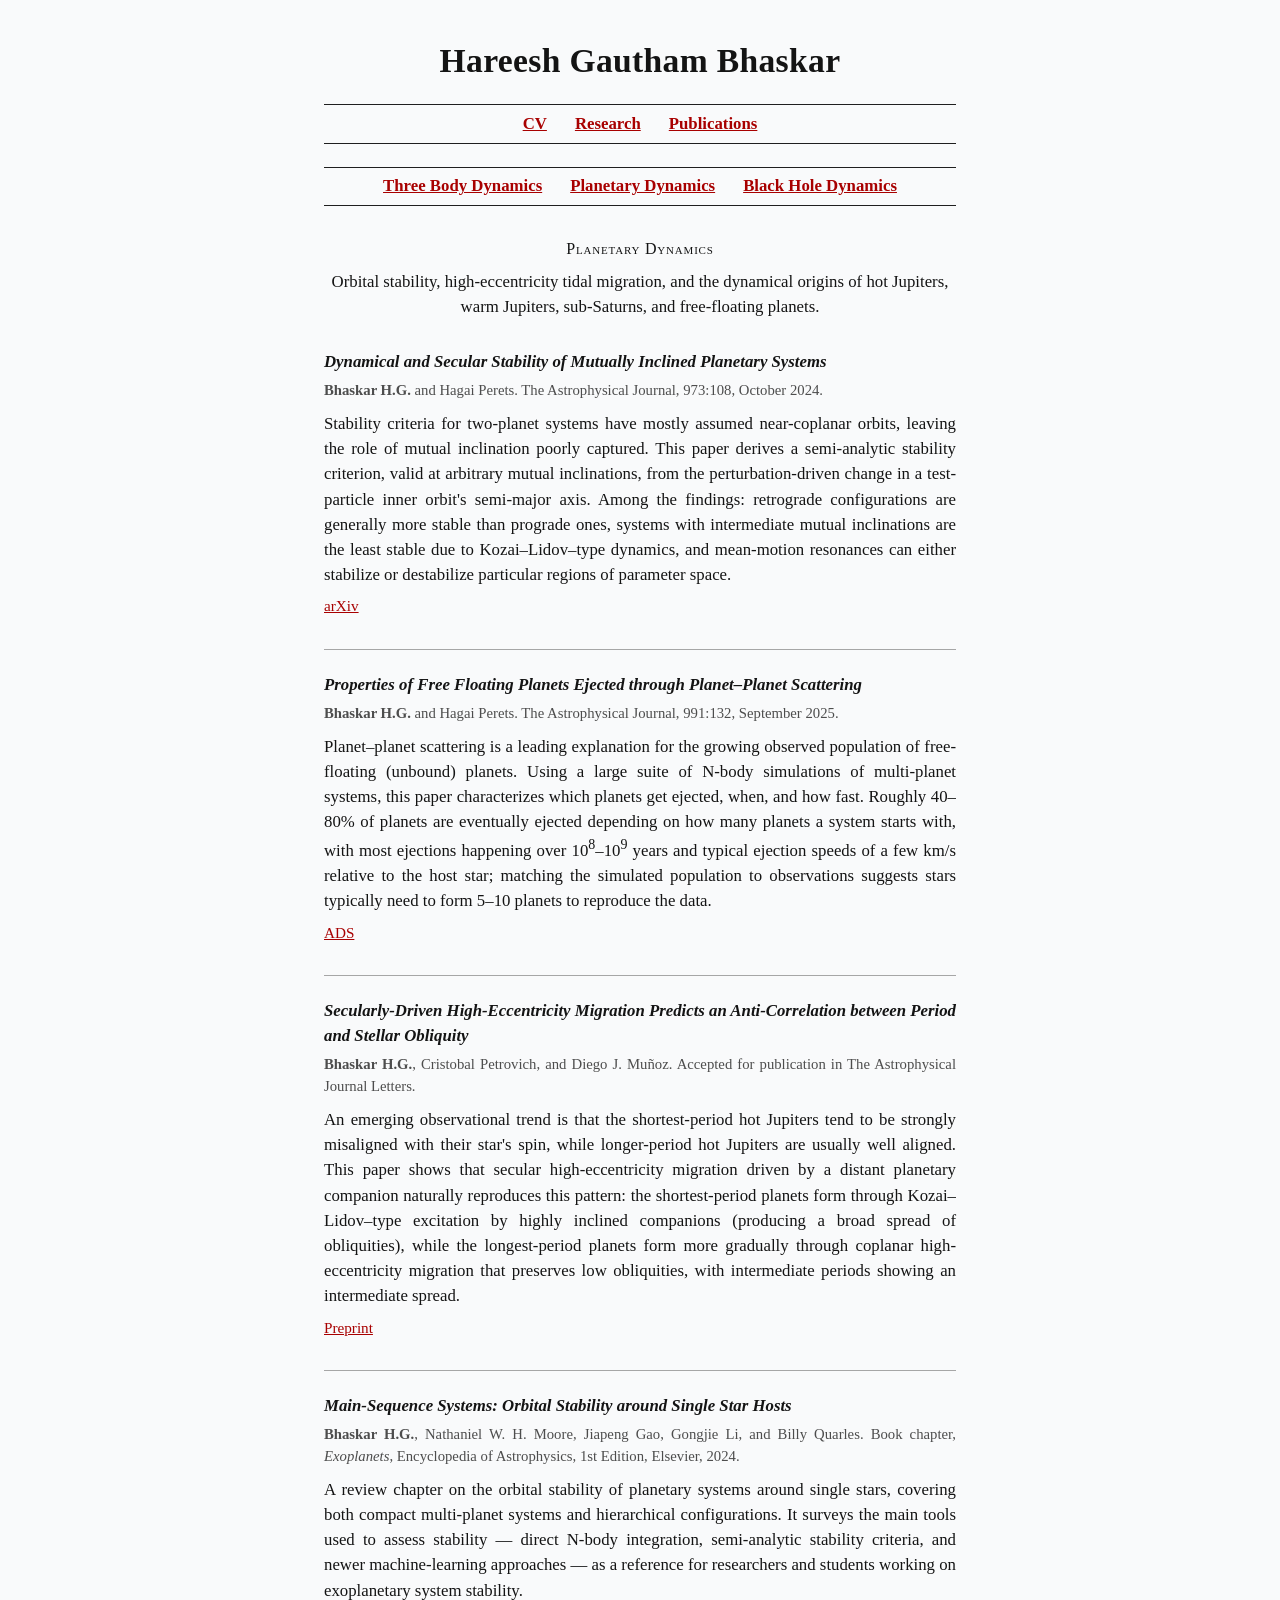
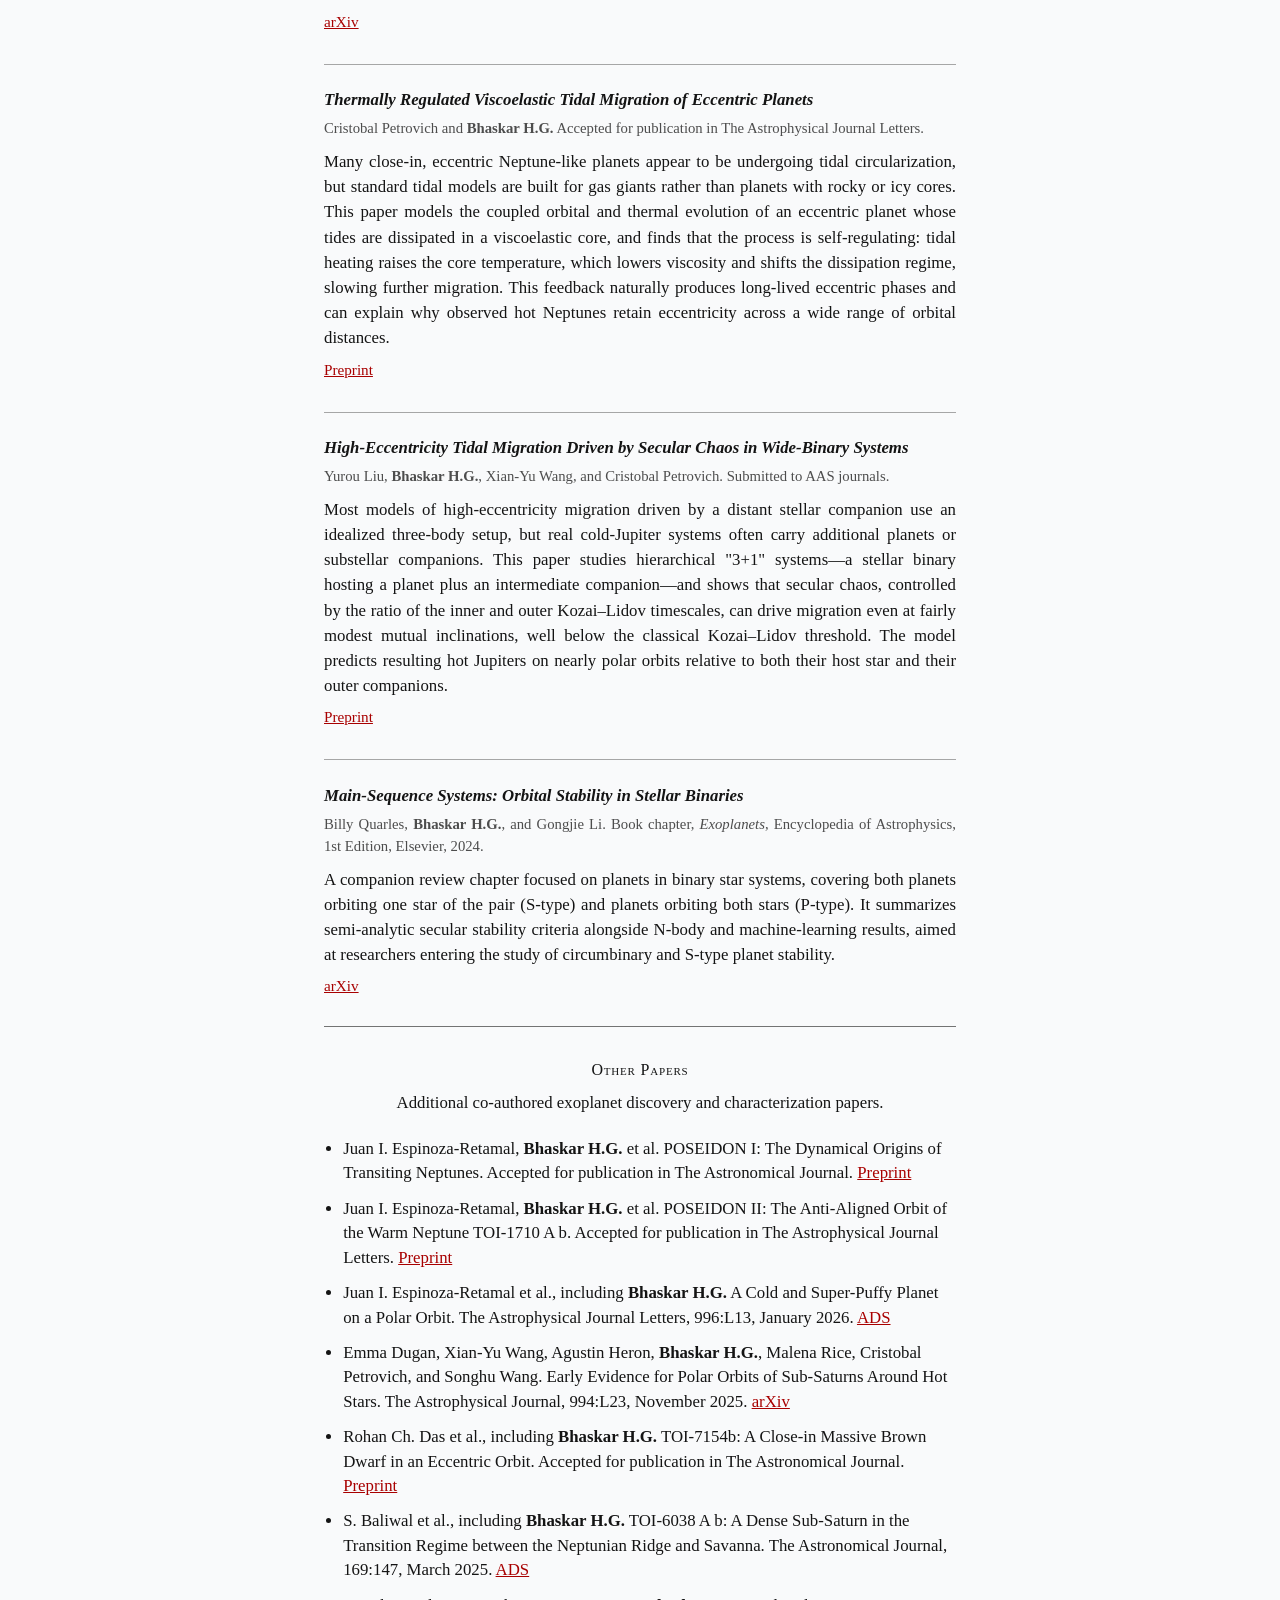
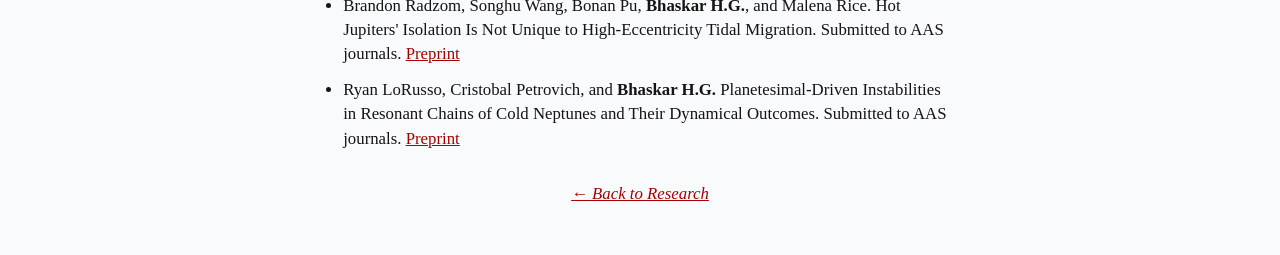
==== planetary-dynamics.html @ b187e619 "Add files via upload" ====
<!DOCTYPE html>
<html lang="en">

<head>
  <meta charset="UTF-8" />
  <meta name="viewport" content="width=device-width, initial-scale=1.0" />
  <title>Planetary Dynamics &ndash; Hareesh Gautham Bhaskar</title>
  <meta name="description" content="Publications on planetary and exoplanet dynamics by Hareesh Gautham Bhaskar." />
  <link rel="stylesheet" href="style.css" />
</head>

<body id="top">
  <header>
    <h1><a href="index.html">Hareesh Gautham Bhaskar</a></h1>
  </header>

  <nav class="nav">
    <a href="cv.pdf">CV</a>
    <a href="research.html">Research</a>
    <a href="https://ui.adsabs.harvard.edu/public-libraries/KwPTsFKgR3WOfxfeFyKm_Q">Publications</a>
  </nav>

  <nav class="topics">
    <a href="three-body-dynamics.html">Three Body Dynamics</a>
    <a href="planetary-dynamics.html">Planetary Dynamics</a>
    <a href="black-hole-dynamics.html">Black Hole Dynamics</a>
  </nav>

  <div class="abstract">
    <h2>Planetary Dynamics</h2>
    <p>
      Orbital stability, high-eccentricity tidal migration, and the dynamical origins of
      hot Jupiters, warm Jupiters, sub-Saturns, and free-floating planets.
    </p>
  </div>

  <div class="pub-list">

    <div class="pub-entry">
      <p class="pub-title">Dynamical and Secular Stability of Mutually Inclined Planetary Systems</p>
      <p class="pub-meta"><strong>Bhaskar H.G.</strong> and Hagai Perets. The Astrophysical Journal, 973:108, October 2024.</p>
      <p class="pub-abstract">
        Stability criteria for two-planet systems have mostly assumed near-coplanar orbits,
        leaving the role of mutual inclination poorly captured. This paper derives a
        semi-analytic stability criterion, valid at arbitrary mutual inclinations, from the
        perturbation-driven change in a test-particle inner orbit's semi-major axis. Among the
        findings: retrograde configurations are generally more stable than prograde ones,
        systems with intermediate mutual inclinations are the least stable due to
        Kozai&ndash;Lidov&ndash;type dynamics, and mean-motion resonances can either stabilize
        or destabilize particular regions of parameter space.
      </p>
      <p class="pub-link"><a href="https://arxiv.org/abs/2404.07264">arXiv</a></p>
    </div>

    <div class="pub-entry">
      <p class="pub-title">Properties of Free Floating Planets Ejected through Planet&ndash;Planet Scattering</p>
      <p class="pub-meta"><strong>Bhaskar H.G.</strong> and Hagai Perets. The Astrophysical Journal, 991:132, September 2025.</p>
      <p class="pub-abstract">
        Planet&ndash;planet scattering is a leading explanation for the growing observed
        population of free-floating (unbound) planets. Using a large suite of N-body
        simulations of multi-planet systems, this paper characterizes which planets get
        ejected, when, and how fast. Roughly 40&ndash;80% of planets are eventually ejected
        depending on how many planets a system starts with, with most ejections happening over
        10<sup>8</sup>&ndash;10<sup>9</sup> years and typical ejection speeds of a few km/s
        relative to the host star; matching the simulated population to observations suggests
        stars typically need to form 5&ndash;10 planets to reproduce the data.
      </p>
      <p class="pub-link"><a href="https://ui.adsabs.harvard.edu/abs/2025ApJ...991..132B/abstract">ADS</a></p>
    </div>

    <div class="pub-entry">
      <p class="pub-title">Secularly-Driven High-Eccentricity Migration Predicts an Anti-Correlation between Period and Stellar Obliquity</p>
      <p class="pub-meta"><strong>Bhaskar H.G.</strong>, Cristobal Petrovich, and Diego J. Mu&ntilde;oz. Accepted for publication in The Astrophysical Journal Letters.</p>
      <p class="pub-abstract">
        An emerging observational trend is that the shortest-period hot Jupiters tend to be
        strongly misaligned with their star's spin, while longer-period hot Jupiters are
        usually well aligned. This paper shows that secular high-eccentricity migration driven
        by a distant planetary companion naturally reproduces this pattern: the shortest-period
        planets form through Kozai&ndash;Lidov&ndash;type excitation by highly inclined
        companions (producing a broad spread of obliquities), while the longest-period planets
        form more gradually through coplanar high-eccentricity migration that preserves low
        obliquities, with intermediate periods showing an intermediate spread.
      </p>
      <p class="pub-link"><a href="https://www.researchgate.net/publication/407511279_Planet--Planet_Secular_Migration_Predicts_a_Stellar_Obliquity--Period_Anti-Correlation">Preprint</a></p>
    </div>

    <div class="pub-entry">
      <p class="pub-title">Main-Sequence Systems: Orbital Stability around Single Star Hosts</p>
      <p class="pub-meta"><strong>Bhaskar H.G.</strong>, Nathaniel W. H. Moore, Jiapeng Gao, Gongjie Li, and Billy Quarles. Book chapter, <em>Exoplanets</em>, Encyclopedia of Astrophysics, 1st Edition, Elsevier, 2024.</p>
      <p class="pub-abstract">
        A review chapter on the orbital stability of planetary systems around single stars,
        covering both compact multi-planet systems and hierarchical configurations. It surveys
        the main tools used to assess stability &mdash; direct N-body integration, semi-analytic
        stability criteria, and newer machine-learning approaches &mdash; as a reference for
        researchers and students working on exoplanetary system stability.
      </p>
      <p class="pub-link"><a href="https://arxiv.org/abs/2407.13899">arXiv</a></p>
    </div>

    <div class="pub-entry">
      <p class="pub-title">Thermally Regulated Viscoelastic Tidal Migration of Eccentric Planets</p>
      <p class="pub-meta">Cristobal Petrovich and <strong>Bhaskar H.G.</strong> Accepted for publication in The Astrophysical Journal Letters.</p>
      <p class="pub-abstract">
        Many close-in, eccentric Neptune-like planets appear to be undergoing tidal
        circularization, but standard tidal models are built for gas giants rather than planets
        with rocky or icy cores. This paper models the coupled orbital and thermal evolution of
        an eccentric planet whose tides are dissipated in a viscoelastic core, and finds that
        the process is self-regulating: tidal heating raises the core temperature, which lowers
        viscosity and shifts the dissipation regime, slowing further migration. This feedback
        naturally produces long-lived eccentric phases and can explain why observed hot
        Neptunes retain eccentricity across a wide range of orbital distances.
      </p>
      <p class="pub-link"><a href="https://www.researchgate.net/publication/407116594_Thermally_Regulated_Viscoelastic_Tidal_Migration_of_Eccentric_Planets">Preprint</a></p>
    </div>

    <div class="pub-entry">
      <p class="pub-title">High-Eccentricity Tidal Migration Driven by Secular Chaos in Wide-Binary Systems</p>
      <p class="pub-meta">Yurou Liu, <strong>Bhaskar H.G.</strong>, Xian-Yu Wang, and Cristobal Petrovich. Submitted to AAS journals.</p>
      <p class="pub-abstract">
        Most models of high-eccentricity migration driven by a distant stellar companion use an
        idealized three-body setup, but real cold-Jupiter systems often carry additional
        planets or substellar companions. This paper studies hierarchical "3+1" systems&mdash;a
        stellar binary hosting a planet plus an intermediate companion&mdash;and shows that
        secular chaos, controlled by the ratio of the inner and outer Kozai&ndash;Lidov
        timescales, can drive migration even at fairly modest mutual inclinations, well below
        the classical Kozai&ndash;Lidov threshold. The model predicts resulting hot Jupiters on
        nearly polar orbits relative to both their host star and their outer companions.
      </p>
      <p class="pub-link"><a href="https://www.researchgate.net/publication/407172456_High-Eccentricity_Tidal_Migration_Driven_by_Secular_Chaos_in_Wide-Binary_Systems">Preprint</a></p>
    </div>

    <div class="pub-entry">
      <p class="pub-title">Main-Sequence Systems: Orbital Stability in Stellar Binaries</p>
      <p class="pub-meta">Billy Quarles, <strong>Bhaskar H.G.</strong>, and Gongjie Li. Book chapter, <em>Exoplanets</em>, Encyclopedia of Astrophysics, 1st Edition, Elsevier, 2024.</p>
      <p class="pub-abstract">
        A companion review chapter focused on planets in binary star systems, covering both
        planets orbiting one star of the pair (S-type) and planets orbiting both stars (P-type).
        It summarizes semi-analytic secular stability criteria alongside N-body and
        machine-learning results, aimed at researchers entering the study of circumbinary and
        S-type planet stability.
      </p>
      <p class="pub-link"><a href="https://arxiv.org/abs/2407.13901">arXiv</a></p>
    </div>

  </div>

  <hr>

  <div class="abstract">
    <h2>Other Papers</h2>
    <p>Additional co-authored exoplanet discovery and characterization papers.</p>
  </div>
  <ul class="other-papers">
    <li>Juan I. Espinoza-Retamal, <strong>Bhaskar H.G.</strong> et al. POSEIDON I: The Dynamical Origins of Transiting Neptunes. Accepted for publication in The Astronomical Journal. <a href="https://www.researchgate.net/publication/408120338_POSEIDON_I_The_Dynamical_Origins_of_Transiting_Neptunes">Preprint</a></li>
    <li>Juan I. Espinoza-Retamal, <strong>Bhaskar H.G.</strong> et al. POSEIDON II: The Anti-Aligned Orbit of the Warm Neptune TOI-1710 A b. Accepted for publication in The Astrophysical Journal Letters. <a href="https://www.researchgate.net/publication/407559436_POSEIDON_II_The_Antialigned_Orbit_of_the_Warm_Neptune_TOI-1710_A_b">Preprint</a></li>
    <li>Juan I. Espinoza-Retamal et al., including <strong>Bhaskar H.G.</strong> A Cold and Super-Puffy Planet on a Polar Orbit. The Astrophysical Journal Letters, 996:L13, January 2026. <a href="https://ui.adsabs.harvard.edu/abs/2026ApJ...996L..13E/abstract">ADS</a></li>
    <li>Emma Dugan, Xian-Yu Wang, Agustin Heron, <strong>Bhaskar H.G.</strong>, Malena Rice, Cristobal Petrovich, and Songhu Wang. Early Evidence for Polar Orbits of Sub-Saturns Around Hot Stars. The Astrophysical Journal, 994:L23, November 2025. <a href="https://arxiv.org/abs/2510.20740">arXiv</a></li>
    <li>Rohan Ch. Das et al., including <strong>Bhaskar H.G.</strong> TOI-7154b: A Close-in Massive Brown Dwarf in an Eccentric Orbit. Accepted for publication in The Astronomical Journal. <a href="https://www.researchgate.net/publication/405117494_TOI-7154b_A_Close-in_Massive_Brown_Dwarf_in_an_Eccentric_Orbit">Preprint</a></li>
    <li>S. Baliwal et al., including <strong>Bhaskar H.G.</strong> TOI-6038 A b: A Dense Sub-Saturn in the Transition Regime between the Neptunian Ridge and Savanna. The Astronomical Journal, 169:147, March 2025. <a href="https://ui.adsabs.harvard.edu/abs/2025AJ....169..147B/abstract">ADS</a></li>
    <li>Brandon Radzom, Songhu Wang, Bonan Pu, <strong>Bhaskar H.G.</strong>, and Malena Rice. Hot Jupiters' Isolation Is Not Unique to High-Eccentricity Tidal Migration. Submitted to AAS journals. <a href="https://www.researchgate.net/publication/405318520_Hot_Jupiters'_Isolation_Is_Not_Unique_to_High-Eccentricity_Tidal_Migration">Preprint</a></li>
    <li>Ryan LoRusso, Cristobal Petrovich, and <strong>Bhaskar H.G.</strong> Planetesimal-Driven Instabilities in Resonant Chains of Cold Neptunes and Their Dynamical Outcomes. Submitted to AAS journals. <a href="https://www.researchgate.net/publication/403683198_Planetesimal-Driven_Instabilities_in_Resonant_Chains_of_Cold_Neptunes_and_Their_Dynamical_Outcomes">Preprint</a></li>
  </ul>

  <p class="back-link"><a href="research.html">&larr; Back to Research</a></p>
</body>

</html>
---- style.css ----
/*
  Minimal, dependency-free stylesheet.
  Reproduces the "LaTeX article" look using the self-hosted
  Latin Modern font (the standard LaTeX typeface).
  No build step, no CDN, no JavaScript required.
*/

@font-face {
  font-family: 'Latin Modern';
  font-style: normal;
  font-weight: normal;
  font-display: swap;
  src: url('fonts/LM-regular.woff2') format('woff2'),
    url('fonts/LM-regular.ttf') format('truetype');
}

@font-face {
  font-family: 'Latin Modern';
  font-style: italic;
  font-weight: normal;
  font-display: swap;
  src: url('fonts/LM-italic.woff2') format('woff2'),
    url('fonts/LM-italic.ttf') format('truetype');
}

@font-face {
  font-family: 'Latin Modern';
  font-style: normal;
  font-weight: bold;
  font-display: swap;
  src: url('fonts/LM-bold.woff2') format('woff2'),
    url('fonts/LM-bold.ttf') format('truetype');
}

@font-face {
  font-family: 'Latin Modern';
  font-style: italic;
  font-weight: bold;
  font-display: swap;
  src: url('fonts/LM-bold-italic.woff2') format('woff2'),
    url('fonts/LM-bold-italic.ttf') format('truetype');
}

:root {
  --rule-thick: 1.6px;
  --rule-thin: 0.9px;
  --rule-color: hsl(0, 0%, 12%);
}

* {
  box-sizing: border-box;
}

html {
  font-size: 1rem;
}

body {
  font-family: 'Latin Modern', 'Computer Modern Serif', Georgia, Cambria, 'Times New Roman', Times, serif;
  font-size: 1.05rem;
  line-height: 1.5;
  max-width: 42rem;
  margin: 0 auto;
  padding: 2.5rem 1.25rem 3rem;
  color: hsl(0, 0%, 8%);
  background-color: hsl(210, 20%, 98%);
  text-rendering: optimizeLegibility;
  -webkit-font-smoothing: antialiased;
  hyphens: auto;
}

h1, h2, p, table {
  margin: 0;
}

/* Title */
header {
  text-align: center;
  margin-bottom: 0;
}

header h1 {
  font-size: 2.1rem;
  line-height: 1.25;
  font-weight: bold;
  letter-spacing: 0.01em;
}

header h1 a,
header h1 a:visited {
  color: inherit;
  text-decoration: none;
}

header h1 a:hover {
  color: hsl(0, 100%, 33%);
}

p {
  text-align: justify;
  margin-top: 0.9rem;
}

a,
a:visited {
  color: hsl(0, 100%, 33%);
  text-decoration-skip-ink: auto;
}

a:focus {
  outline: 2px solid hsl(220, 90%, 52%);
  outline-offset: 2px;
}

img {
  max-width: 100%;
  height: auto;
  display: block;
}

/* Thin section-divider rule, like \hrule between parts of the page */
hr {
  border: none;
  border-top: var(--rule-thin) solid hsl(0, 0%, 45%);
  margin: 1.75rem 0;
}

/* Tables: collapse to single lines, no cell padding oddities */
table {
  width: 100%;
  border-collapse: collapse;
  border-spacing: 0;
}

/* Booktabs-style rule above/below the nav row: \toprule ... \bottomrule */
nav.nav {
  display: flex;
  justify-content: center;
  align-items: center;
  gap: 1.75rem;
  margin: 1.4rem auto 0;
  padding: 0.55rem 0;
  border-top: var(--rule-thick) solid var(--rule-color);
  border-bottom: var(--rule-thick) solid var(--rule-color);
}

nav.nav a {
  font-weight: bold;
  line-height: 1.2;
}

/* Booktabs-style rule above/below the photo + address block */
table.info {
  margin: 1.4rem auto 0;
  border-top: var(--rule-thick) solid var(--rule-color);
  border-bottom: var(--rule-thick) solid var(--rule-color);
}

table.info th {
  font-weight: normal;
  text-align: left;
  vertical-align: top;
  line-height: 1.45;
  padding: 1rem 1rem;
}

table.info th.address {
  font-weight: bold;
}

table.info th:first-child {
  padding-left: 0;
  width: 216px;
}

table.info th:last-child {
  padding-right: 0;
}

/* Centered section title + body, like a LaTeX abstract block */
.abstract {
  text-align: center;
  margin: 1.9rem 0 0;
}

.abstract > h2 {
  font-size: 1rem;
  font-weight: normal;
  font-variant-caps: small-caps;
  letter-spacing: 0.05em;
  margin-bottom: 0.5rem;
}

.abstract p {
  text-align: center;
  margin-top: 0;
}

/* Topic links row on the Research hub page, styled like the main nav */
nav.topics {
  display: flex;
  justify-content: center;
  align-items: center;
  flex-wrap: wrap;
  gap: 1.75rem;
  margin: 1.4rem auto 0;
  padding: 0.55rem 0;
  border-top: var(--rule-thick) solid var(--rule-color);
  border-bottom: var(--rule-thick) solid var(--rule-color);
}

nav.topics a {
  font-weight: bold;
  line-height: 1.2;
}

/* Back-to-research link */
p.back-link {
  text-align: center;
  margin-top: 1.9rem;
  font-style: italic;
}

/* Publication list */
.pub-list {
  margin-top: 1.9rem;
}

.pub-entry {
  margin-top: 1.9rem;
  padding-top: 1.4rem;
  border-top: var(--rule-thin) solid hsl(0, 0%, 65%);
}

.pub-entry:first-child {
  margin-top: 1.4rem;
  padding-top: 0;
  border-top: none;
}

.pub-title {
  font-weight: bold;
  font-style: italic;
  margin: 0;
}

.pub-meta {
  font-size: 0.92rem;
  color: hsl(0, 0%, 30%);
  margin-top: 0.3rem;
}

.pub-abstract {
  text-align: justify;
  margin-top: 0.6rem;
}

.pub-link {
  margin-top: 0.5rem;
  font-size: 0.95rem;
}

/* Simple citation-only list for "Other Papers" */
.other-papers {
  margin-top: 1.4rem;
  padding-left: 1.2rem;
}

.other-papers li {
  margin-top: 0.7rem;
  text-align: left;
  line-height: 1.45;
}

@media print {
  body {
    background-color: transparent;
  }
}
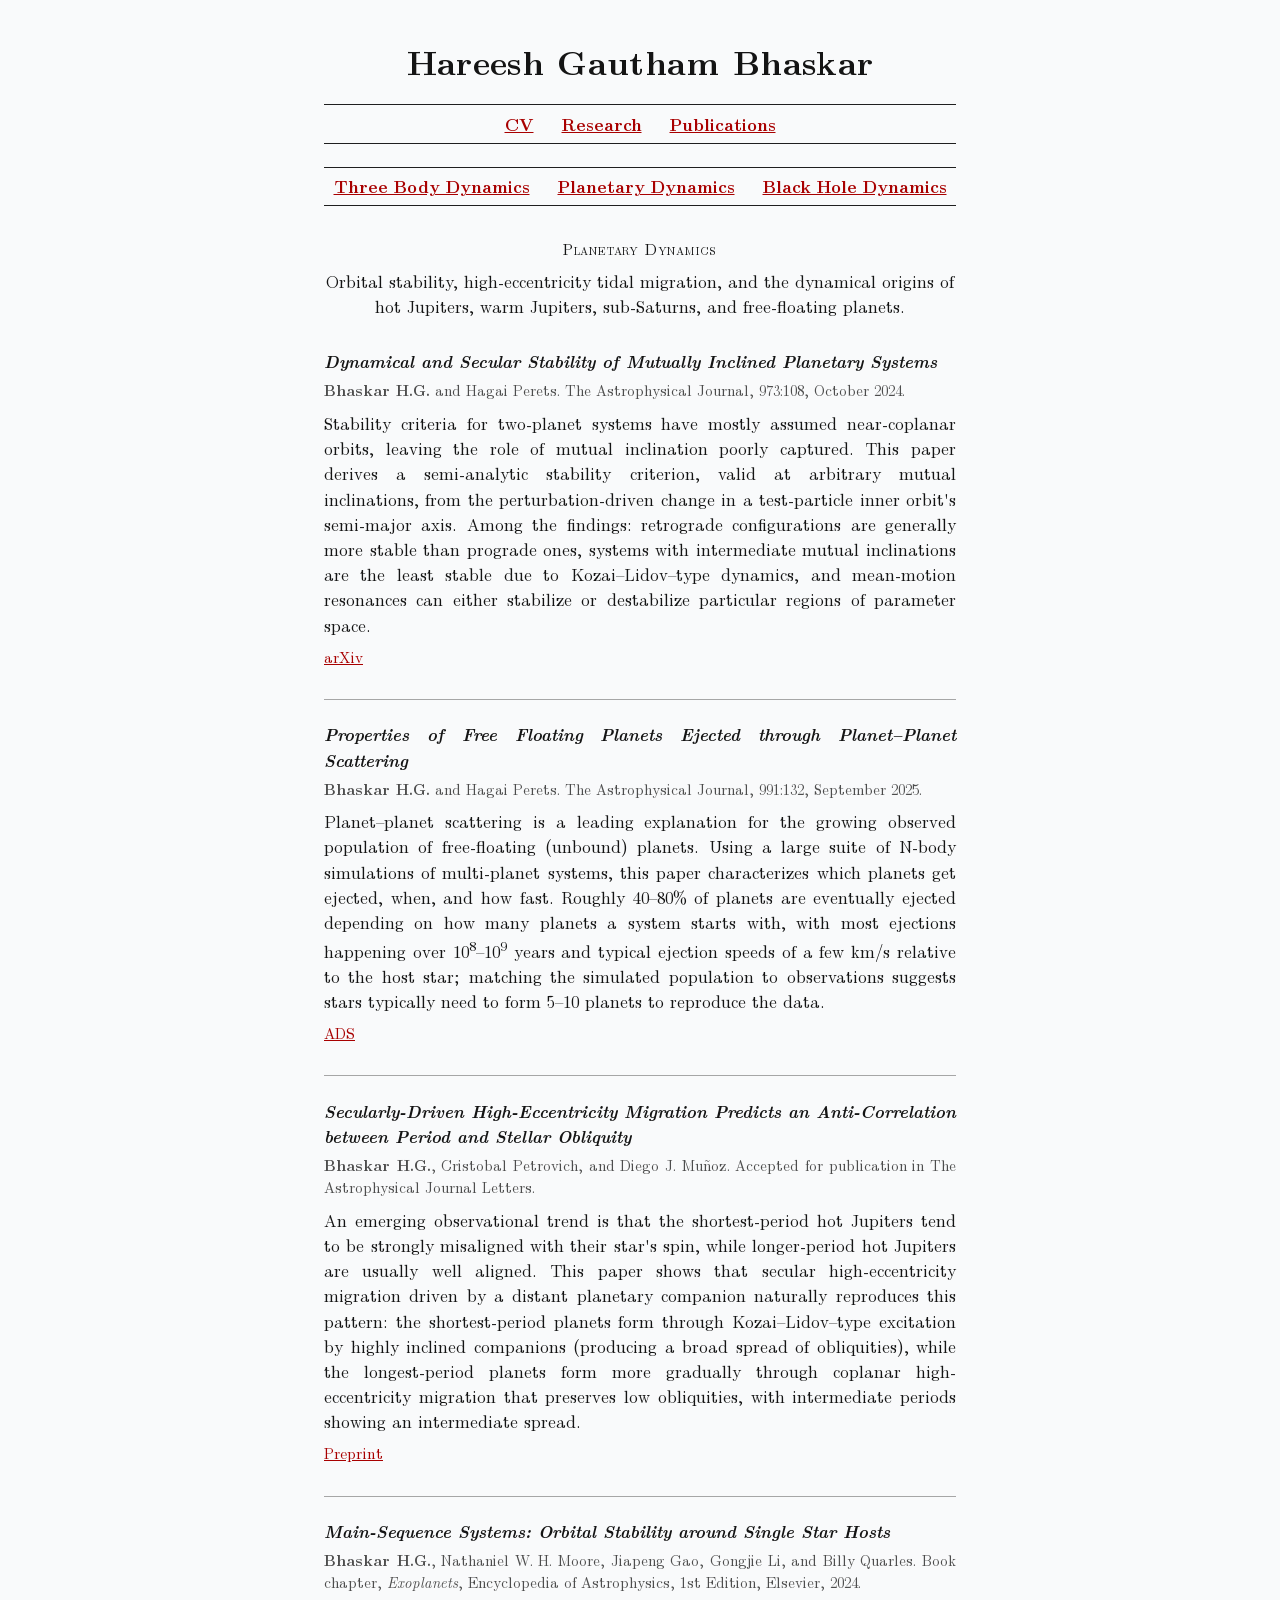
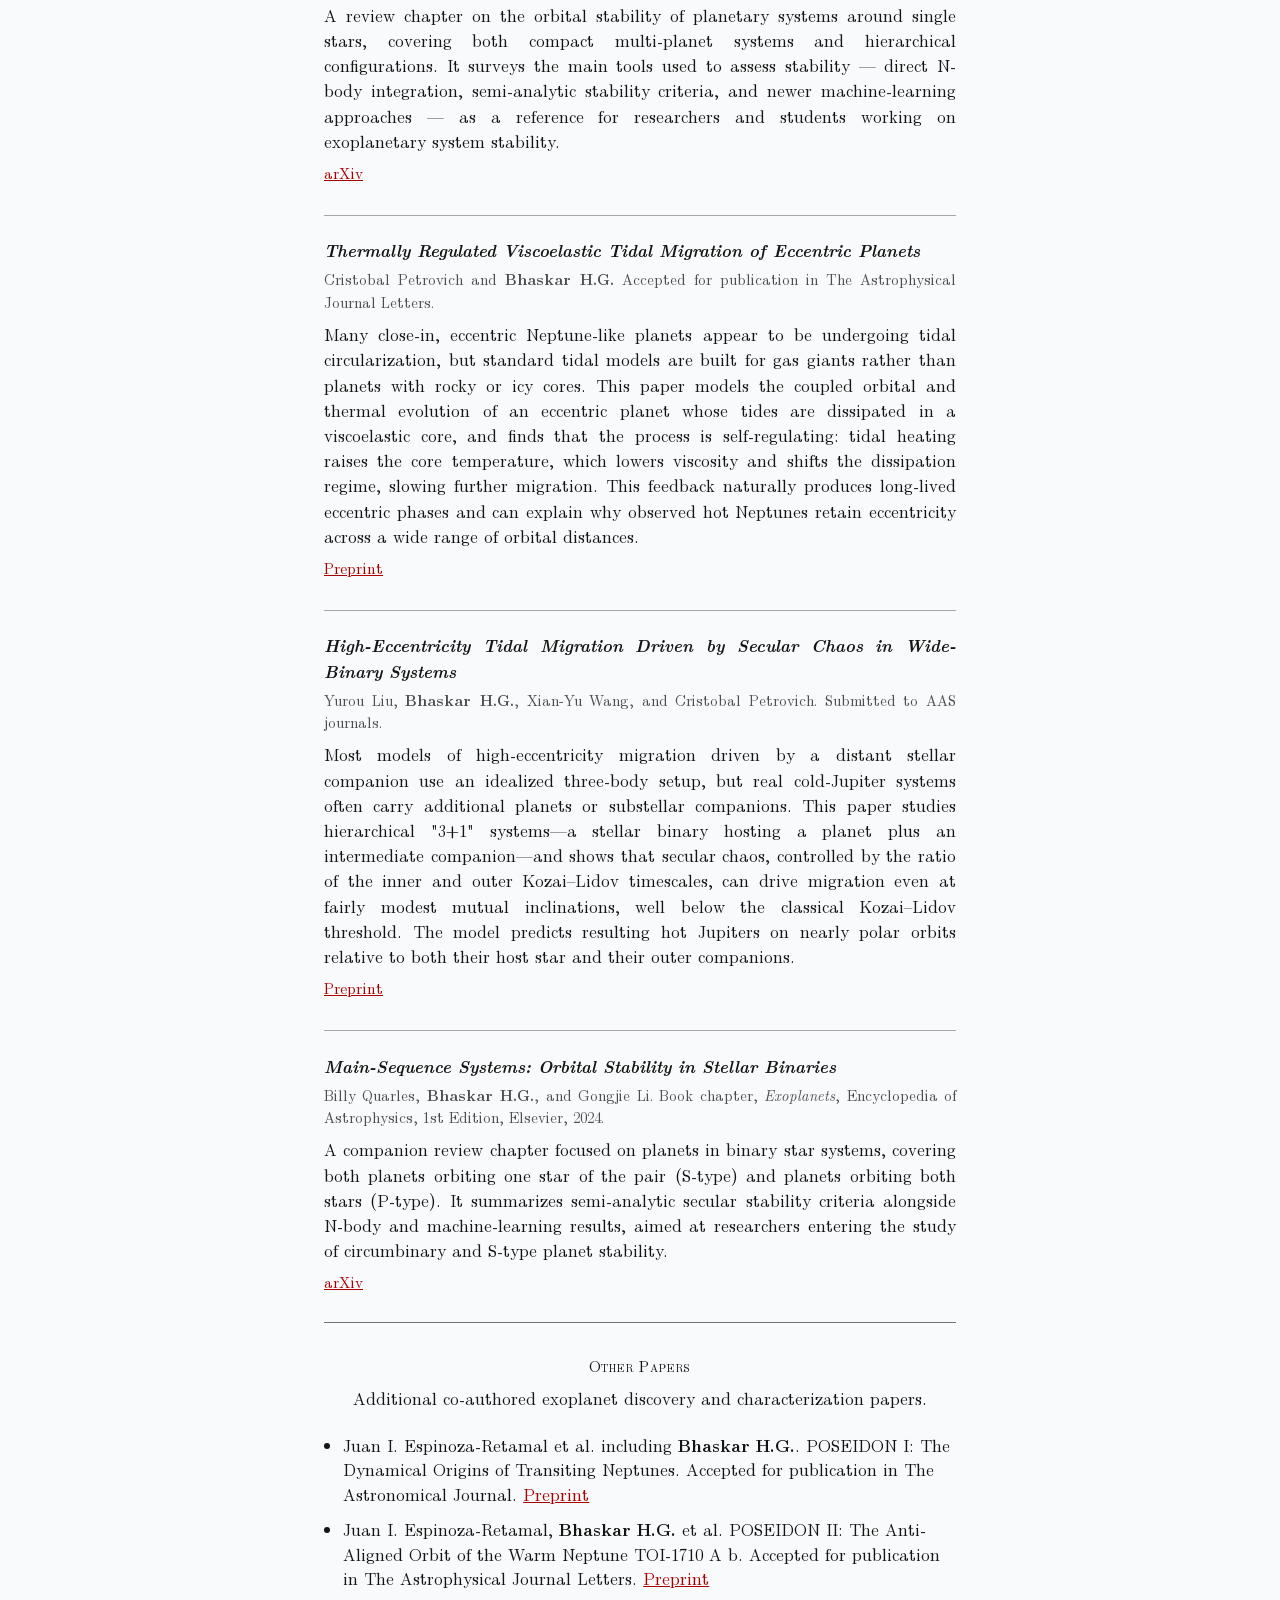
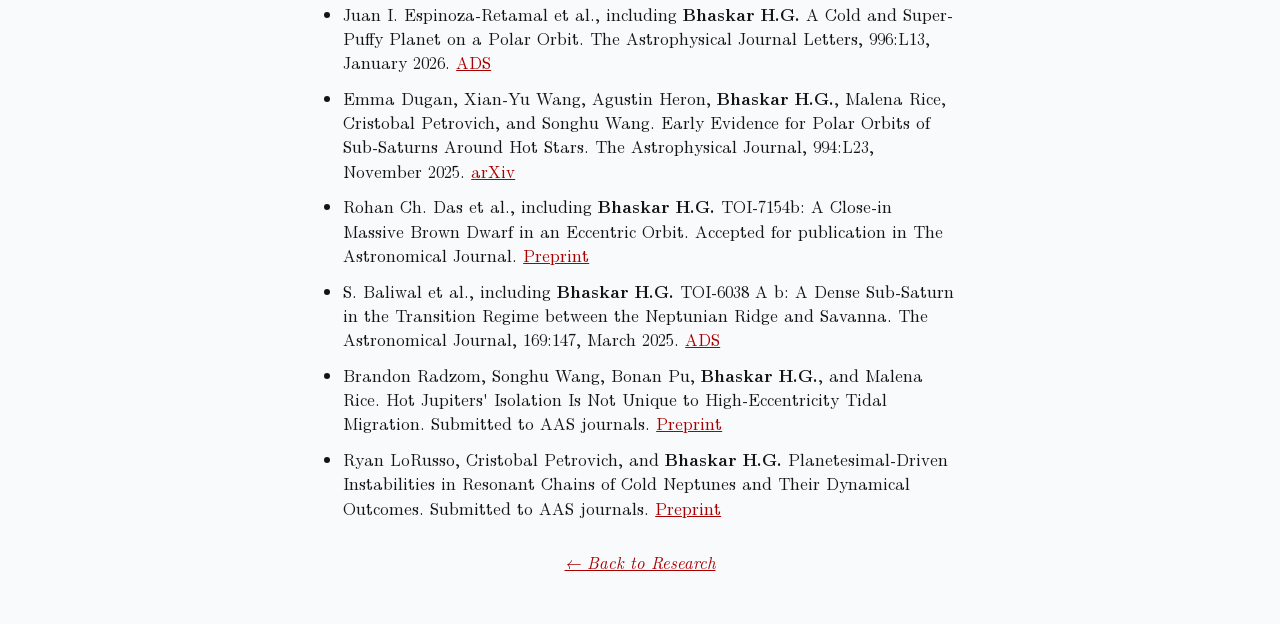
==== commit 432d5b70: "Update planetary-dynamics.html" ====
--- a/planetary-dynamics.html
+++ b/planetary-dynamics.html
@@ -151,7 +151,7 @@
     <p>Additional co-authored exoplanet discovery and characterization papers.</p>
   </div>
   <ul class="other-papers">
-    <li>Juan I. Espinoza-Retamal, <strong>Bhaskar H.G.</strong> et al. POSEIDON I: The Dynamical Origins of Transiting Neptunes. Accepted for publication in The Astronomical Journal. <a href="https://www.researchgate.net/publication/408120338_POSEIDON_I_The_Dynamical_Origins_of_Transiting_Neptunes">Preprint</a></li>
+    <li>Juan I. Espinoza-Retamal et al. including <strong>Bhaskar H.G.</strong>.  POSEIDON I: The Dynamical Origins of Transiting Neptunes. Accepted for publication in The Astronomical Journal. <a href="https://www.researchgate.net/publication/408120338_POSEIDON_I_The_Dynamical_Origins_of_Transiting_Neptunes">Preprint</a></li>
     <li>Juan I. Espinoza-Retamal, <strong>Bhaskar H.G.</strong> et al. POSEIDON II: The Anti-Aligned Orbit of the Warm Neptune TOI-1710 A b. Accepted for publication in The Astrophysical Journal Letters. <a href="https://www.researchgate.net/publication/407559436_POSEIDON_II_The_Antialigned_Orbit_of_the_Warm_Neptune_TOI-1710_A_b">Preprint</a></li>
     <li>Juan I. Espinoza-Retamal et al., including <strong>Bhaskar H.G.</strong> A Cold and Super-Puffy Planet on a Polar Orbit. The Astrophysical Journal Letters, 996:L13, January 2026. <a href="https://ui.adsabs.harvard.edu/abs/2026ApJ...996L..13E/abstract">ADS</a></li>
     <li>Emma Dugan, Xian-Yu Wang, Agustin Heron, <strong>Bhaskar H.G.</strong>, Malena Rice, Cristobal Petrovich, and Songhu Wang. Early Evidence for Polar Orbits of Sub-Saturns Around Hot Stars. The Astrophysical Journal, 994:L23, November 2025. <a href="https://arxiv.org/abs/2510.20740">arXiv</a></li>
